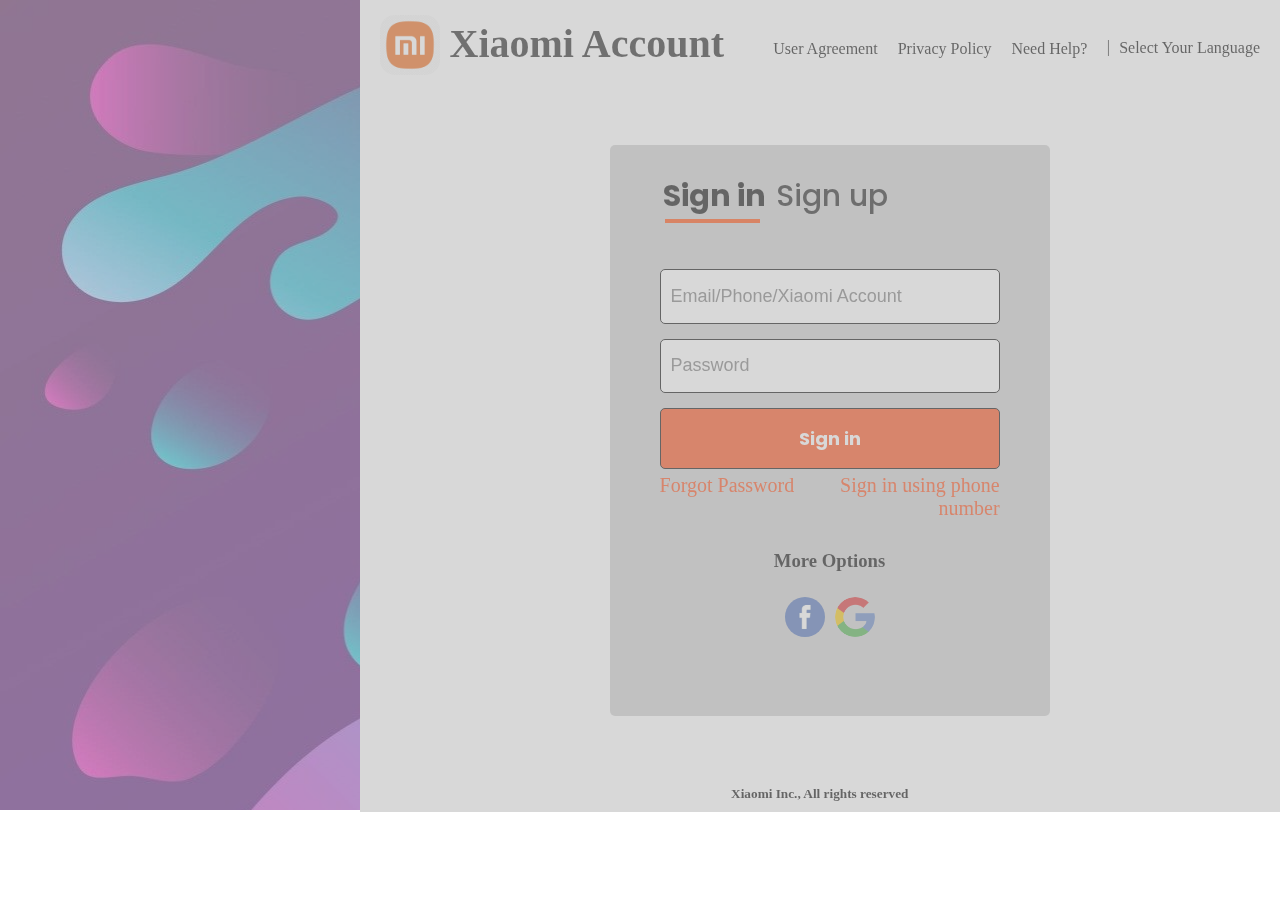
==== restaurant_management.html @ 1f03697a "Rename index.html to restaurant_management.html" ====
<!DOCTYPE html>
<html lang="en">

<head>
    <meta charset="UTF-8">
    <meta http-equiv="X-UA-Compatible" content="IE=edge">
    <meta name="viewport" content="width=device-width, initial-scale=1.0">
    <title>Xiaomi Account- Sign in</title>
    <link rel="stylesheet" href="style.css">
    <link rel="preconnect" href="https://fonts.googleapis.com">
    <link rel="preconnect" href="https://fonts.gstatic.com" crossorigin>
    <link href="https://fonts.googleapis.com/css2?family=Poppins:wght@100;200;400;700&display=swap" rel="stylesheet">
</head>

<body>
    <section class="left-side">
        <div>
            
        </div>
    </section>
    <section class="right-side">
        <div class="navbar">
            <div class="logo">
                <img src="mi-logo.jpg" alt="Mi">
                <h1>Xiaomi Account</h1>
            </div>
            <div>
                <ul>
                    <li><a>User Agreement</a></li>
                    <li><a>Privacy Policy</a></li>
                    <li><a>Need Help?</a></li>
                </ul>
            </div>
            <div class="partition">|</div>
            <div class="lang-select">
                <a href="">Select Your Language</a>
            </div>
        </div>
        <div class="login-window">
            <div class="sign-in-up">
                <div><a href="" class="sign-in">Sign in</a></div>
                <div><a href="" class="sign-up">Sign up</a></div>
            </div>
            <form action="">
                <input type="text" placeholder="Email/Phone/Xiaomi Account">
                <input type="text" placeholder="Password">
                <button>Sign in</button>
            </form>
            <div class="help">
                <a href="">Forgot Password</a>
                <a href="" class="help-right">Sign in using phone<br>number</a>
            </div>
            <h3>More Options</h3>
            <div class="img-col">
                <a href=""><img src="facebook-logo.png"></a>
                <a href=""><img src="google-logo.png"></a>
            </div>
        </div>
        <div class="footer">
            <h5>Xiaomi Inc., All rights reserved</h5>
        </div>
    </section>
</body>

</html>
---- style.css ----
*{
    margin: 0;
    padding: 0;
}
body{
    display: flex;
    opacity: 0.6;
    filter: brightness(75%);
}
.left-side{
    width: 500px;
    height: 810px;
    position: static;
    background-image: url(left-background.jpg);
}
.right-side{
    background: white;
    width: 100%;
    height: 100%;
}
.navbar{
    display: flex;
    margin: 0px;
    padding: 20px;
    justify-content: space-between;
}
.logo{
    display: flex;
    margin: 0;
    padding: 0;
}
.navbar img{
    width: 60px;
    height: 60px;
    margin-right: 10px;
    margin-top: -5px;
    border-radius: 15px;
}
.navbar h1{
    font-size: 40px;
    font-weight: bold;
    color: black;
    opacity: 0.9;
}
.navbar ul{
    display: flex;
    text-align: right;
    margin-left: 30px;
    margin-top: 10px;
}
.navbar ul li{
    list-style-type: none;
    padding: 10px;
    cursor: pointer;
}
.navbar ul li a{
    color: black;
    font-weight: 300;
}
.navbar ul li a:hover{
    color: rgb(255, 115, 0);
}
.partition{
    margin-top: 18px;
}
.lang-select{
    margin-top: 19px;
}
.lang-select a{
    text-decoration: none;
    color: black;
    font-weight: 300;
}
.lang-select a:hover{
    color: rgb(255, 115, 0);
}

.login-window{
    display: grid;
    margin-top: 50px;
    margin-left: 250px;
    margin-bottom: 70px;
    background: rgba(0, 0, 0, 0.2);
    justify-content: center;
    box-sizing: border-box;
    border-radius: 5px;
    width: 440px;
    padding: 20px;
    height: 100%;
}
.sign-in-up{
    display: flex;
    margin-top: 8px;
    font-family: 'Poppins', sans-serif;
}
.sign-in{
    text-decoration: none;
    margin: 3px;
    font-size: 30px;
    color: black;
    font-weight: bold;
}
.sign-in::after{
    content: '';
    width: 90%;
    height: 4px;
    background: orangered;
    display: block;
    margin: auto;
    transition: 500ms;
}
.sign-up{
    text-decoration: none;
    margin-left: 10px;
    font-size: 30px;
    color: black;
    font-weight: bold;
    opacity: 0.9;
    font-weight: 500;
}
.login-window form{
    display: grid;
    width: 340px;
    height: 200px;
}
.login-window form input{
    margin-bottom: 15px;
    border-radius: 5px;
    border: 1px solid black;
    padding: 10px;
    font-size: 18px;
    font-weight: 500;
}
.login-window form button{
    background-color: rgb(253, 70, 14);
    border: transparent;
    color: white;
    font-size: 18px;
    font-weight: bold;
    cursor: pointer;
    border-radius: 5px;
    border: 1px solid black;
    padding: 10px;
    font-family: 'Poppins', sans-serif;
}
.help{
    display: flex;
    justify-content: space-between;
    margin-top: 5px;
}
.help a{
    text-decoration: none;
    color:rgb(253, 70, 14);
    font-size: 20px;
}
.help-right{
    text-align: right;
}
.help a:hover{
    color: rgb(131, 28, 2);
}
.login-window h3{
    margin-top: 30px;
    text-align: center;
}
.img-col{  
    display: flex;
    justify-content: center;
}

.img-col img{
    margin-top: 20px;
    margin-bottom: 50px;
    width: 40px;
    height: 40px;
    border-radius: 50%;
    padding: 5px;
}
.footer{
    text-align: center;
    margin-bottom: 10px;
    font-weight: lighter;
}
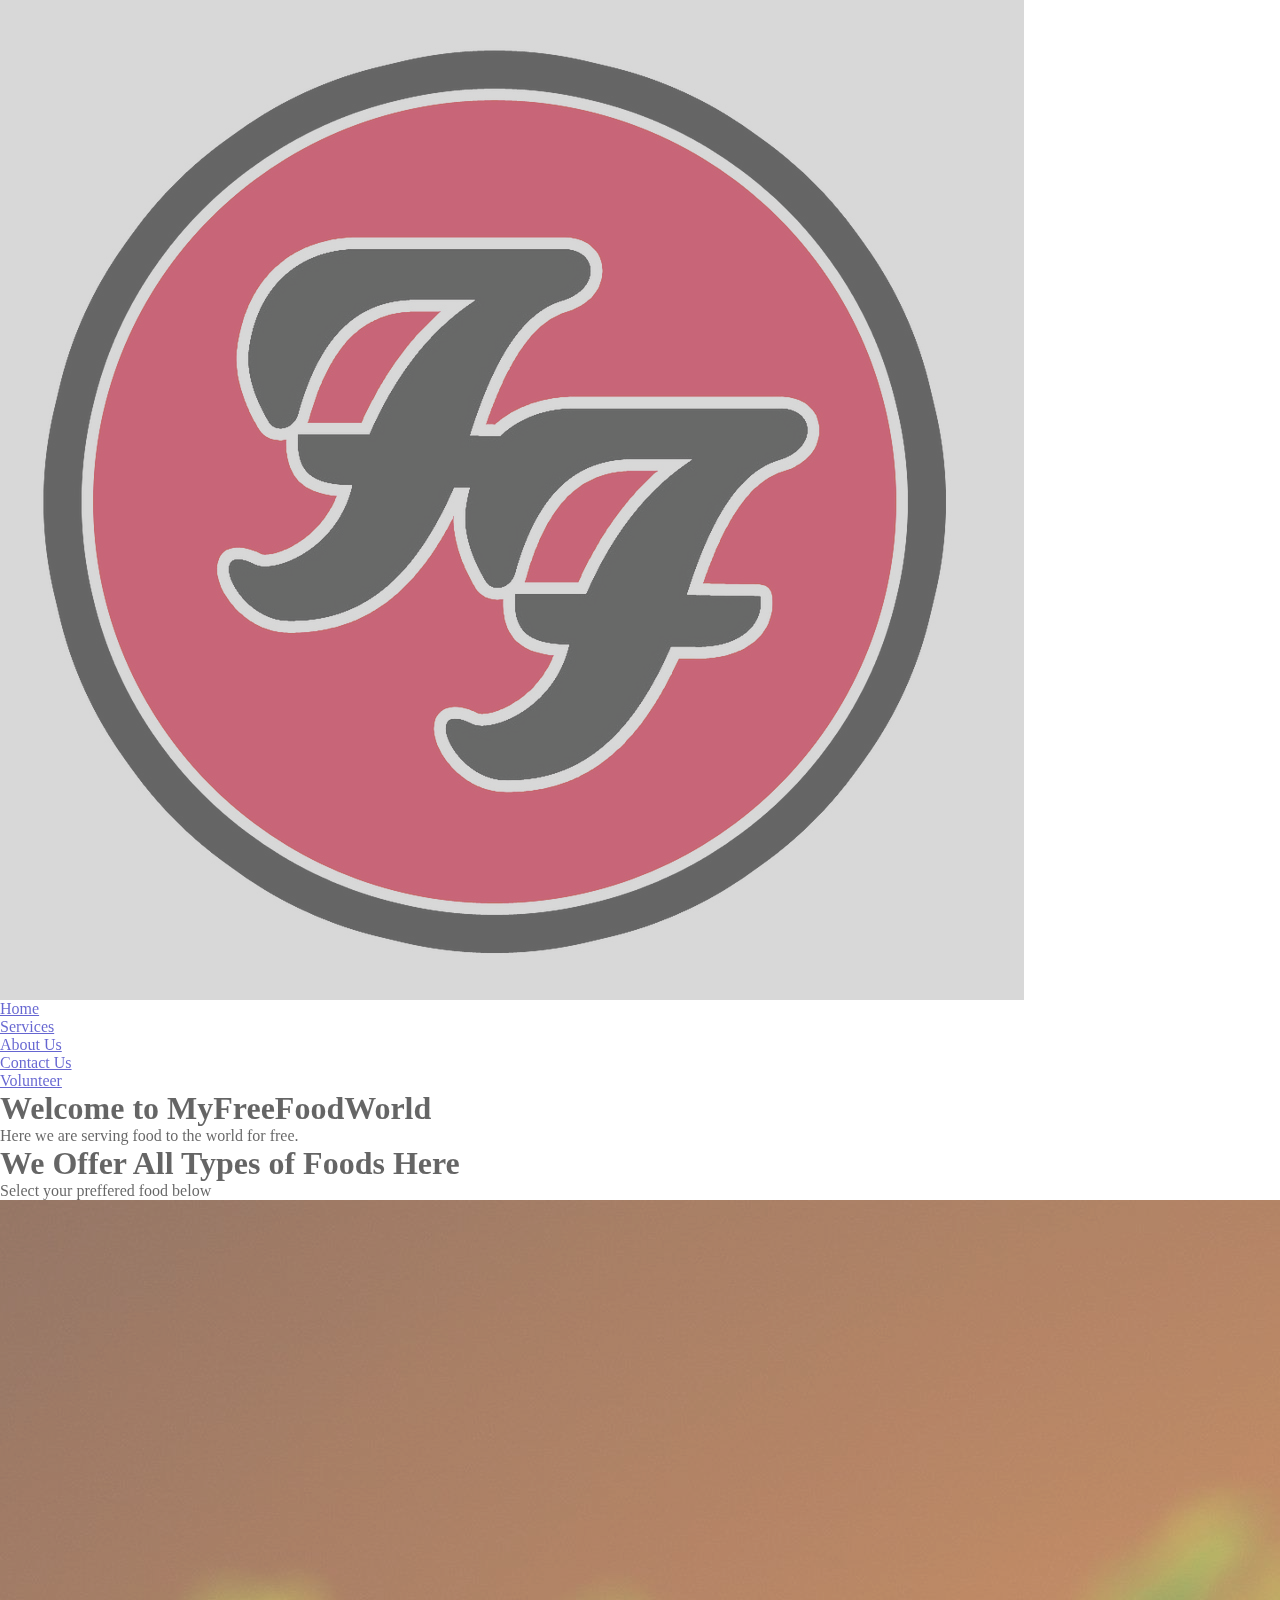
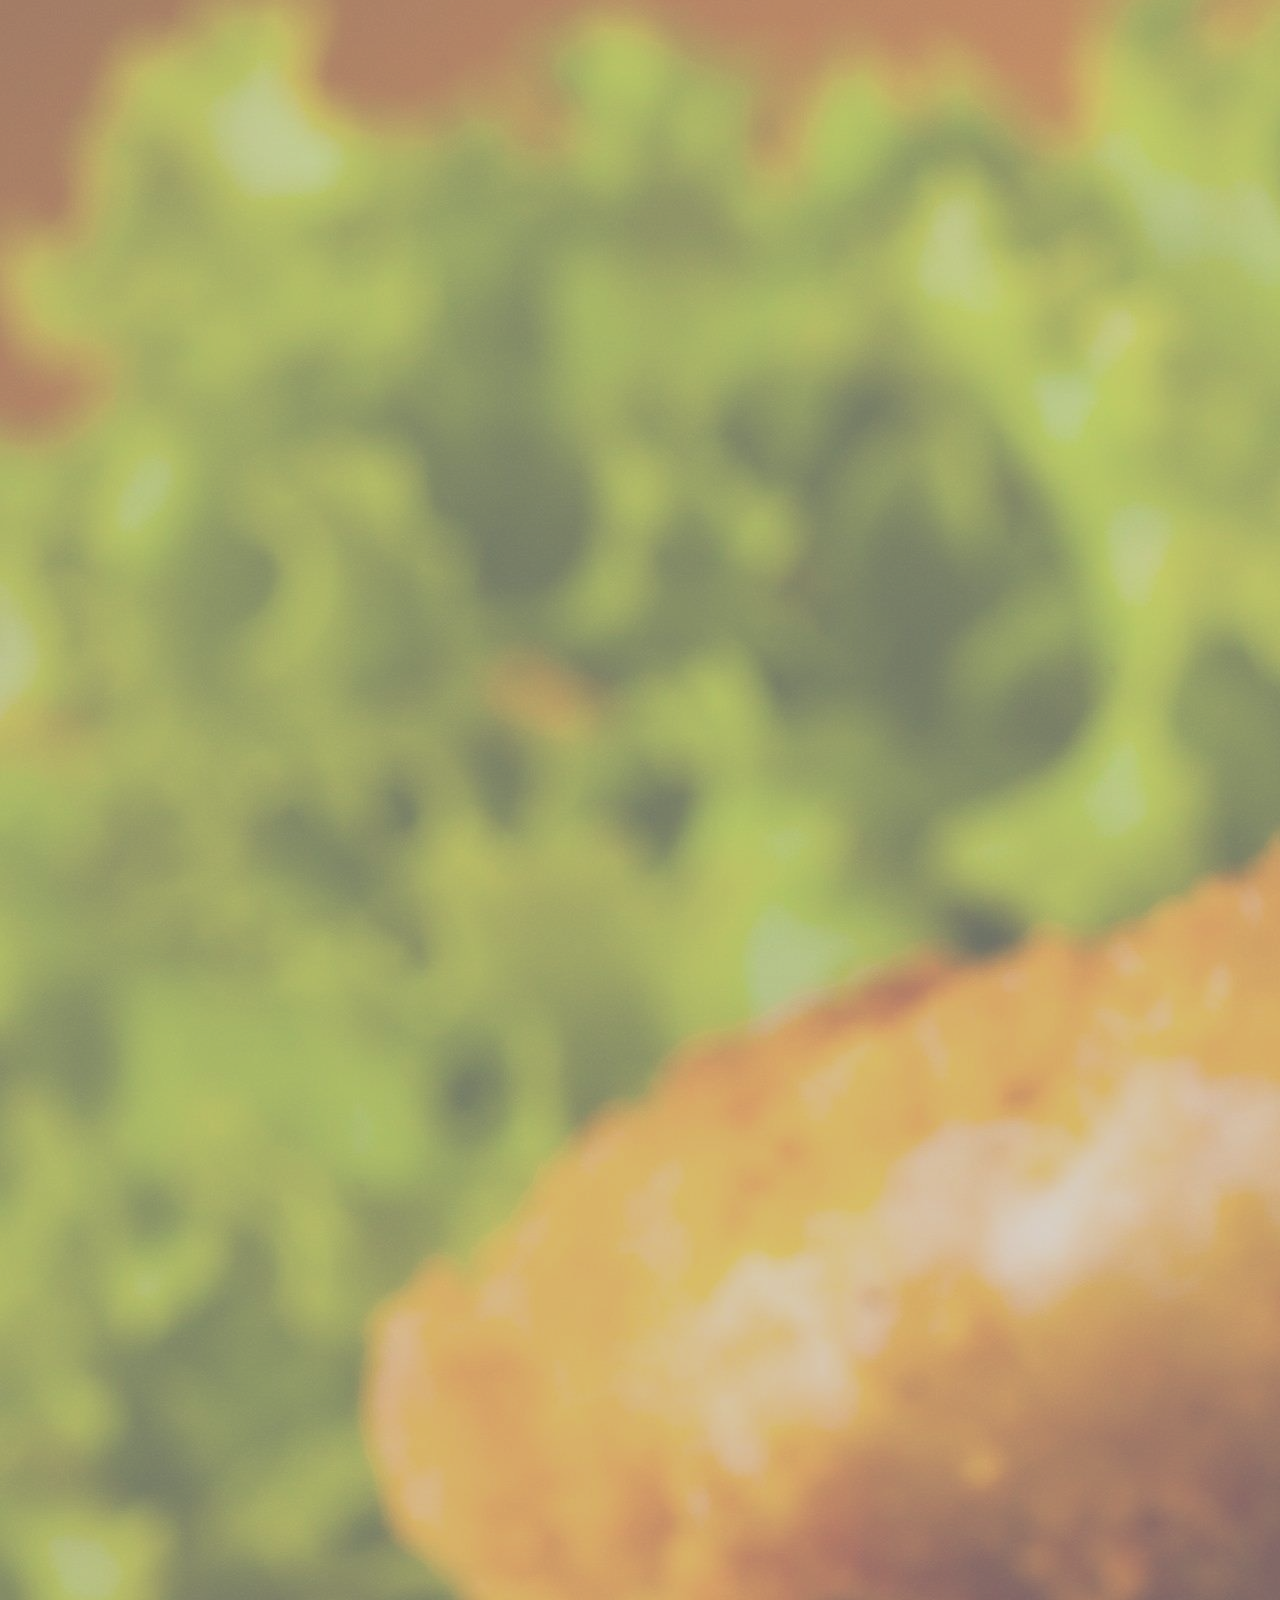
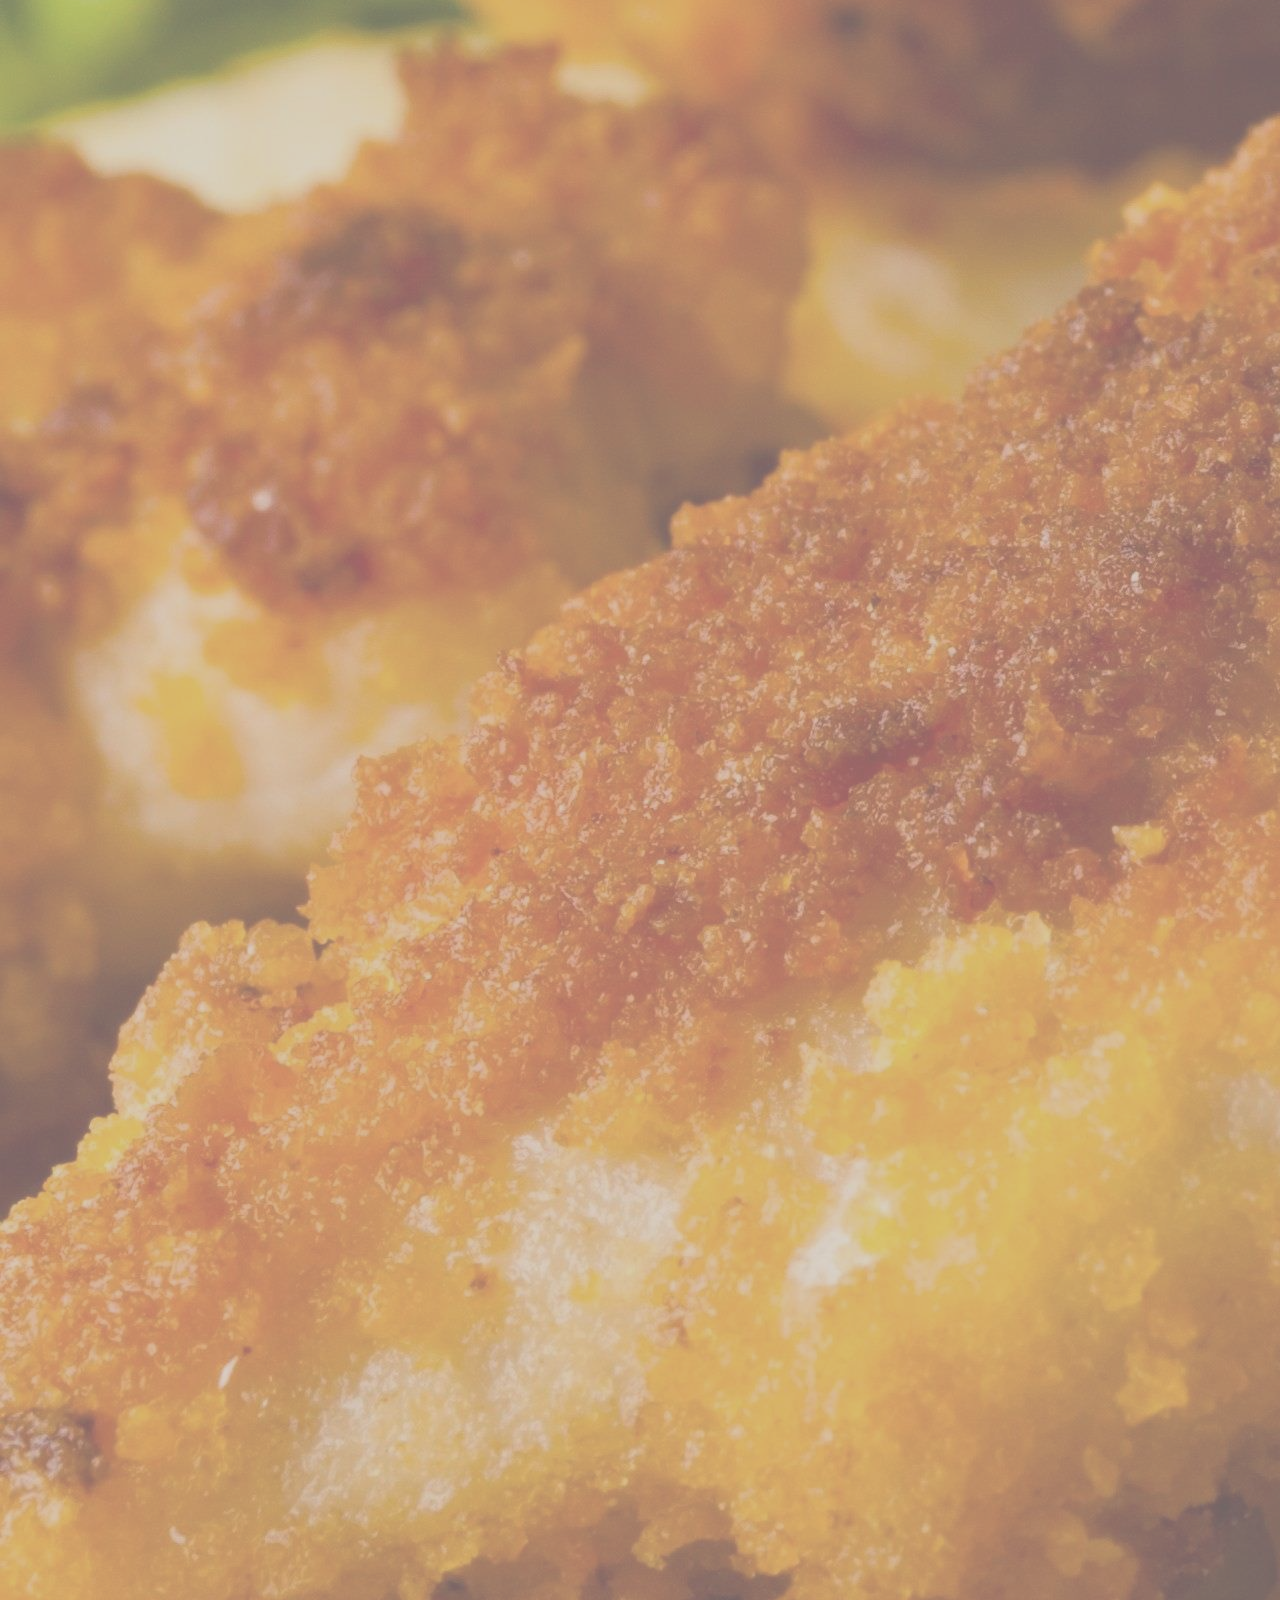
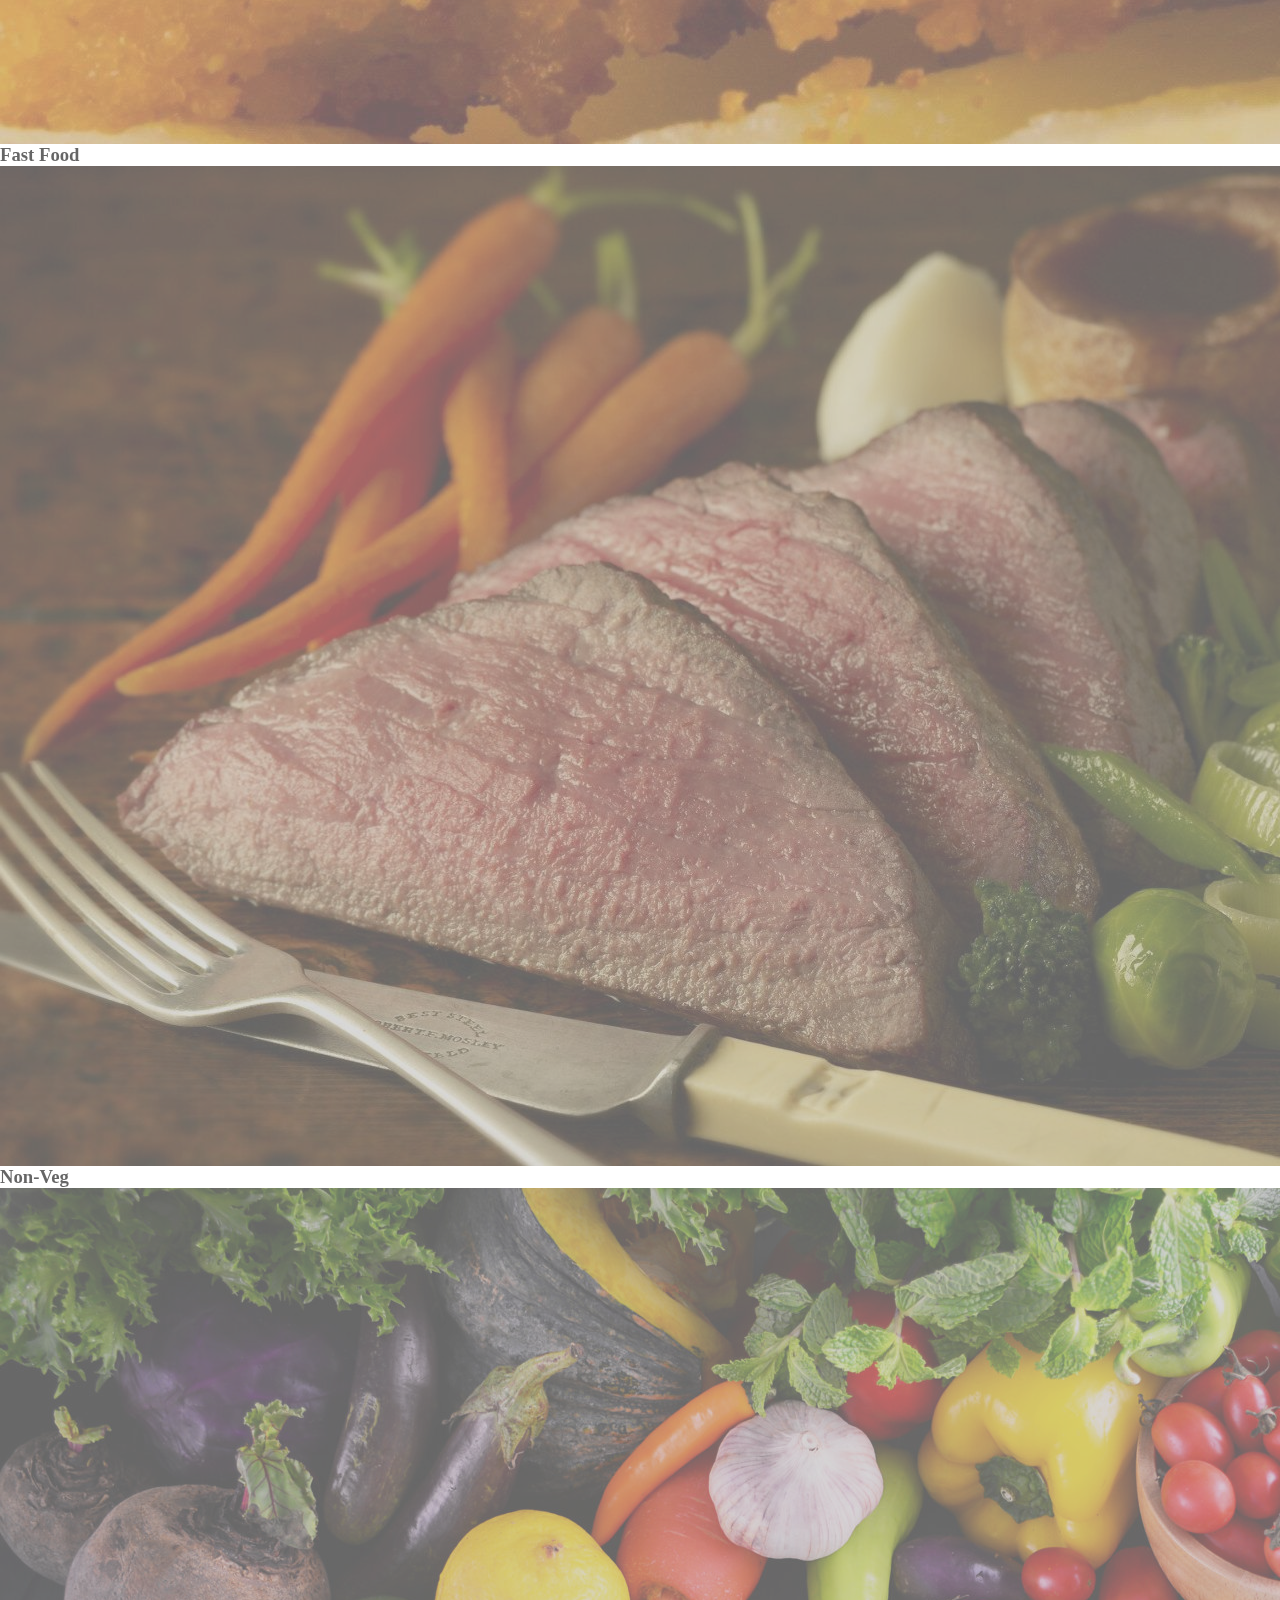
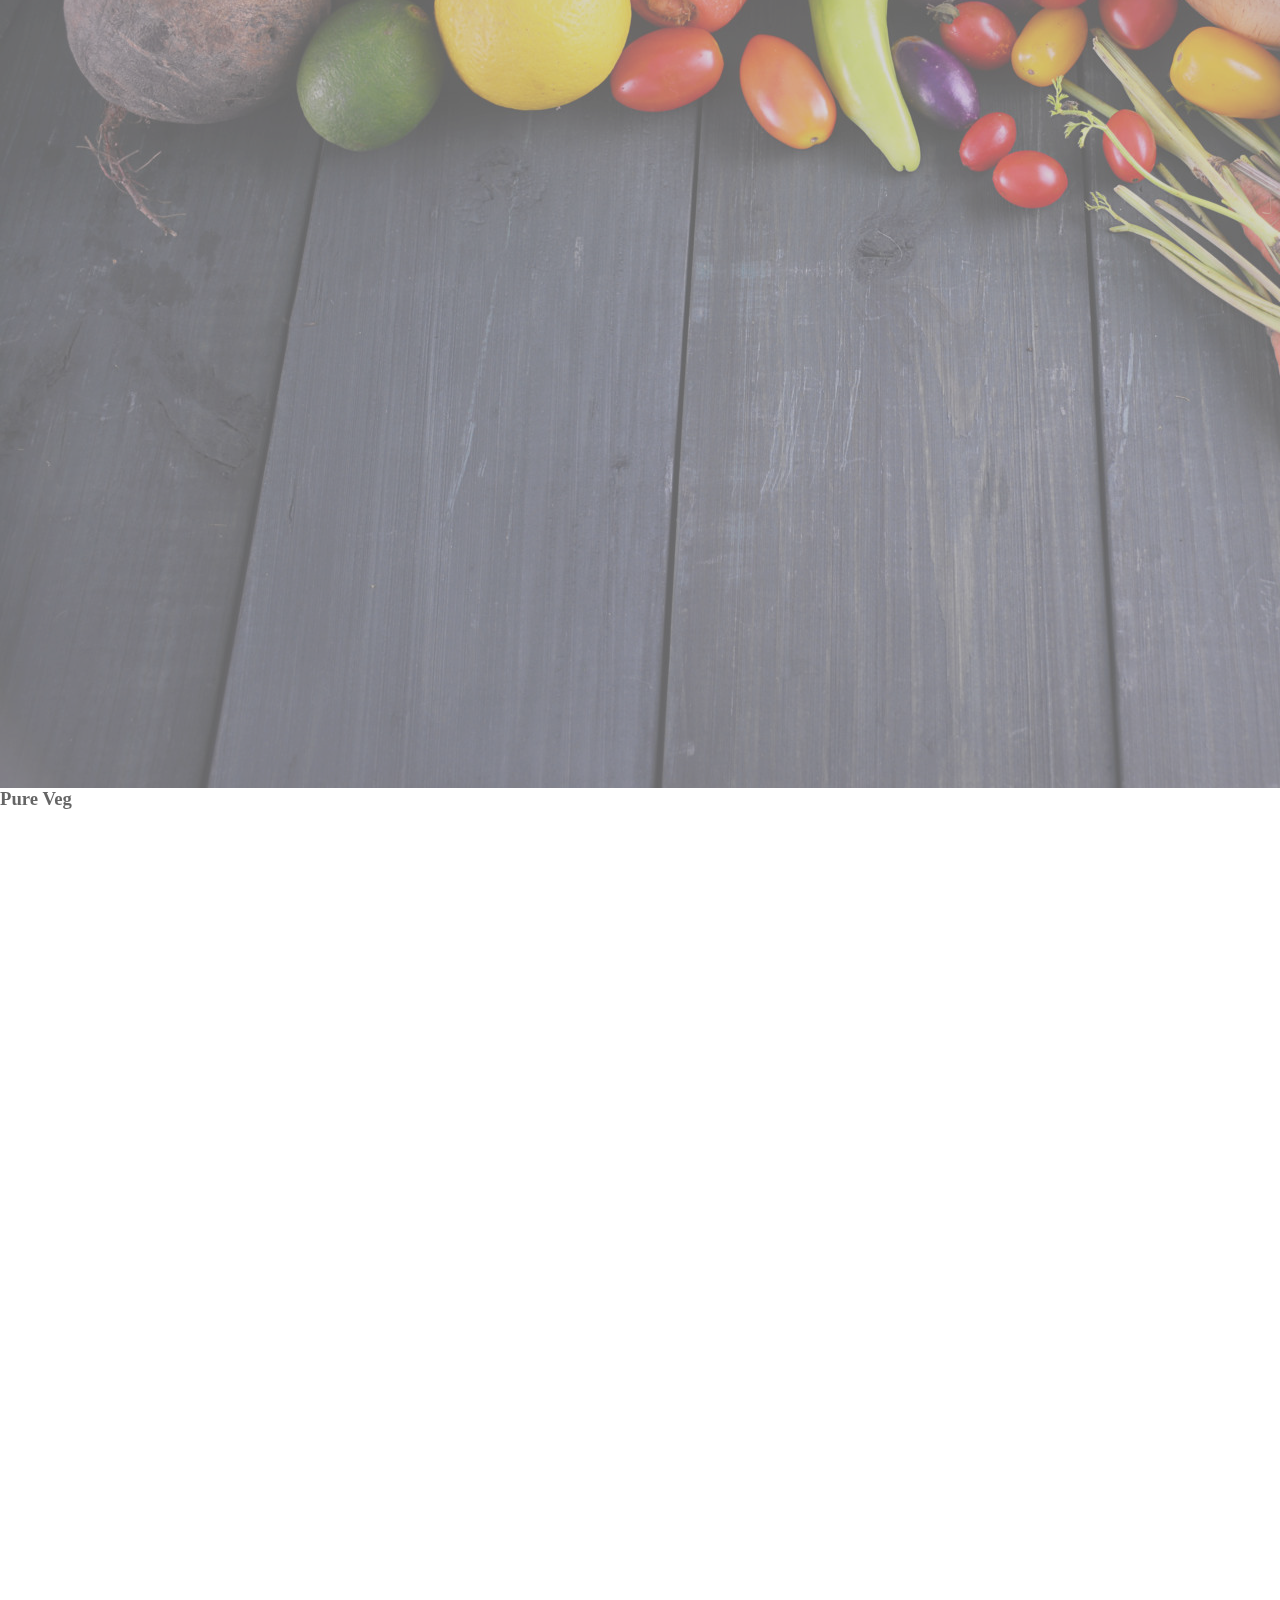
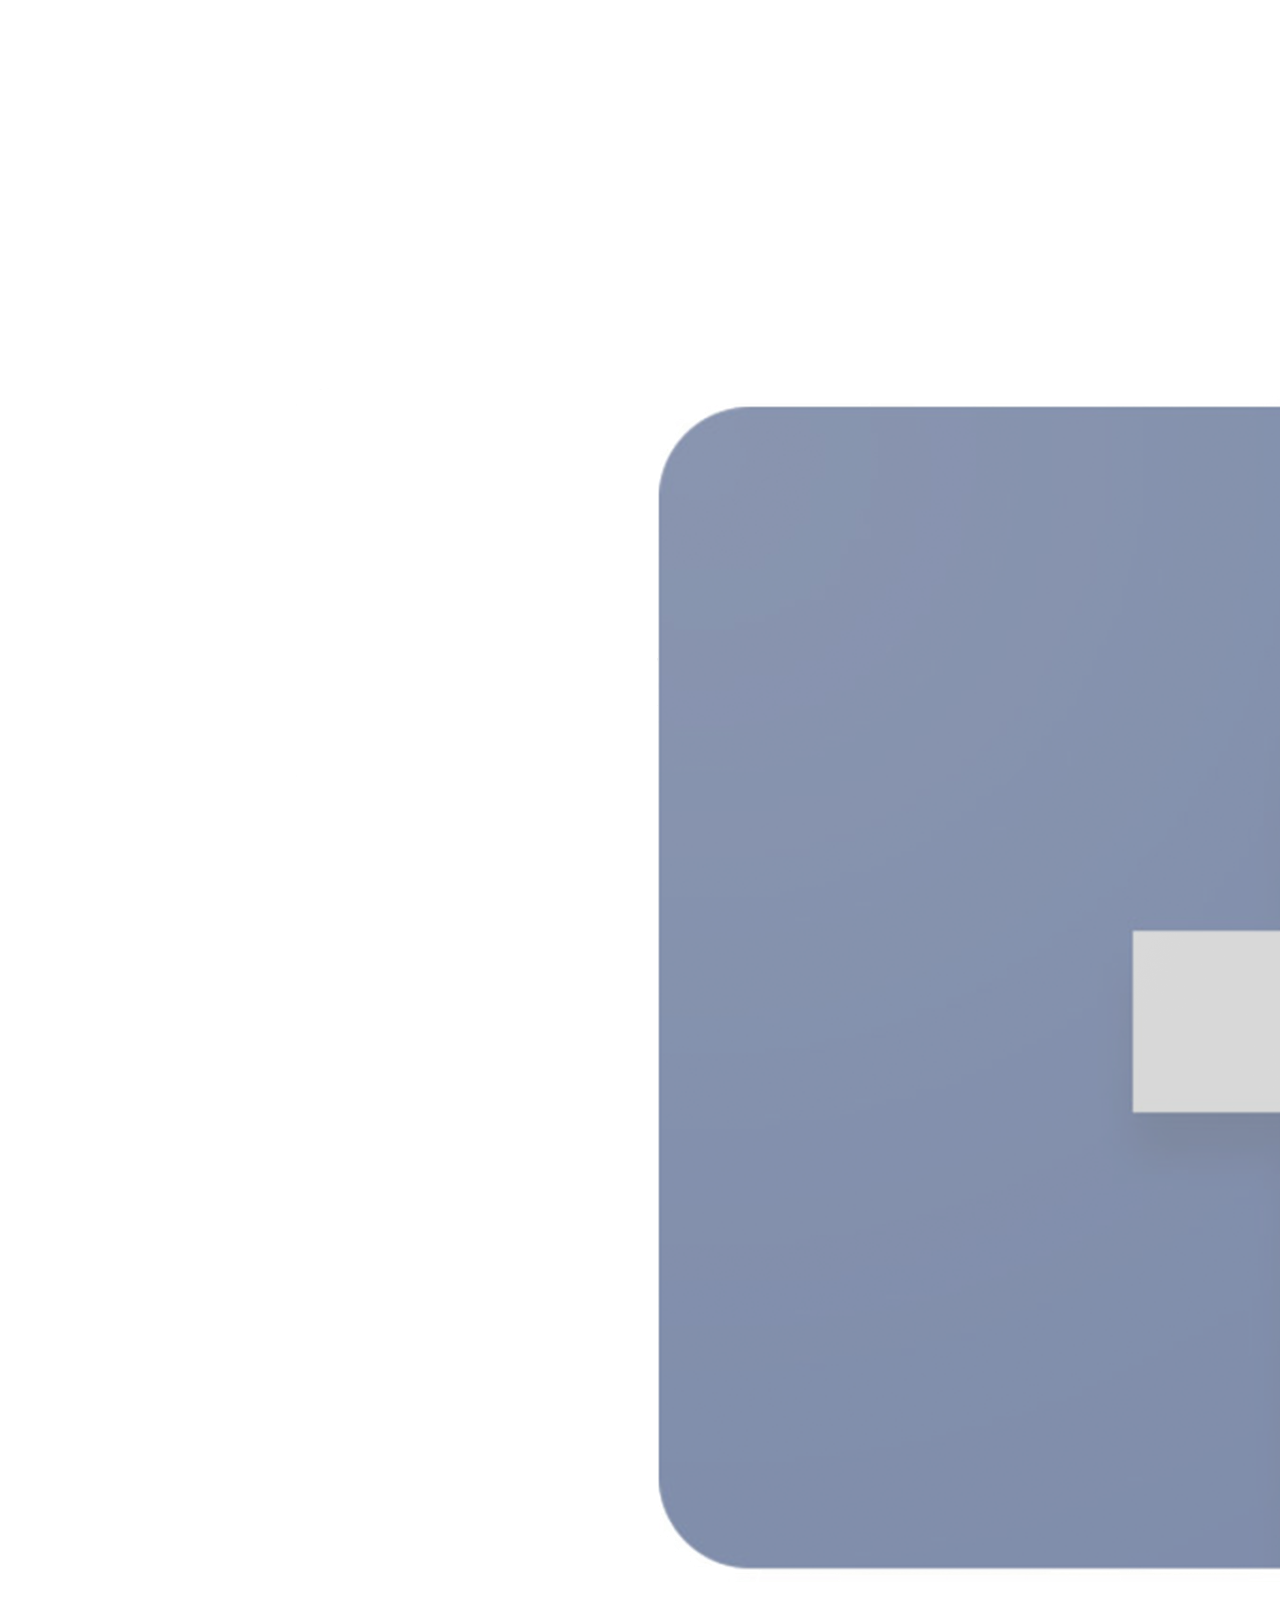
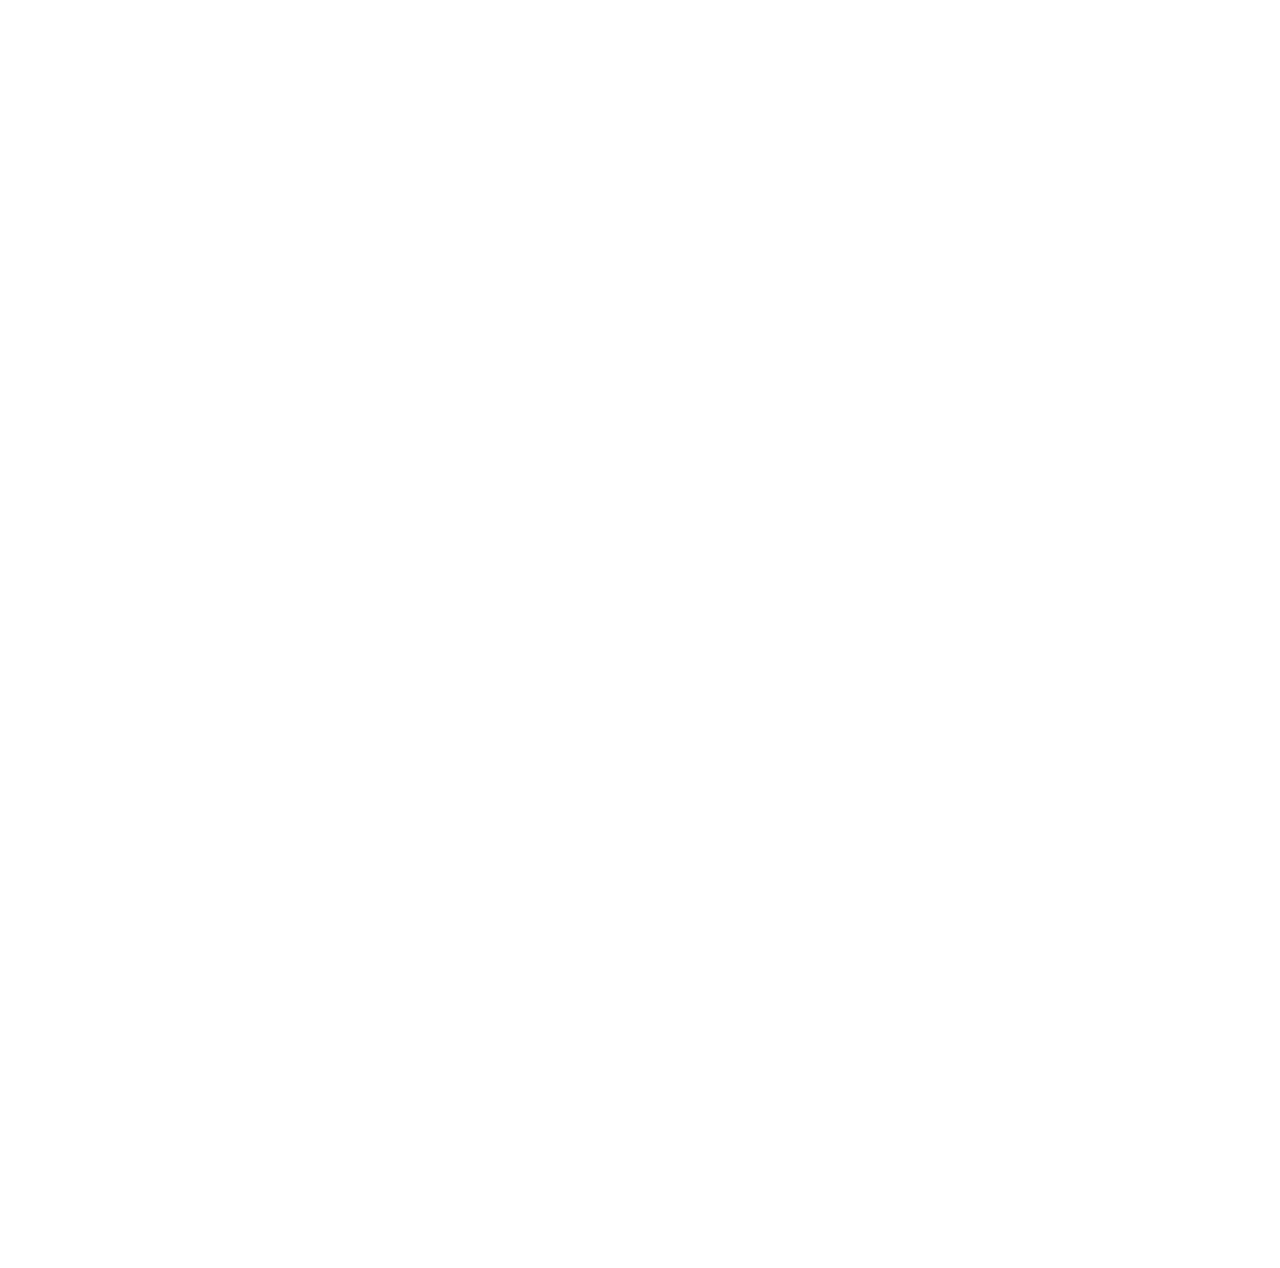
==== commit fb3dbd3c: "Rename restaurant_management.html.html to restaurant_management.html" ====
--- a/restaurant_management.html
+++ b/restaurant_management.html
@@ -1,65 +1,68 @@
-<!DOCTYPE html>
-<html lang="en">
+<DOCTYPE html>
+    <html lang="en">
+    <html>
 
-<head>
-    <meta charset="UTF-8">
-    <meta http-equiv="X-UA-Compatible" content="IE=edge">
-    <meta name="viewport" content="width=device-width, initial-scale=1.0">
-    <title>Xiaomi Account- Sign in</title>
-    <link rel="stylesheet" href="style.css">
-    <link rel="preconnect" href="https://fonts.googleapis.com">
-    <link rel="preconnect" href="https://fonts.gstatic.com" crossorigin>
-    <link href="https://fonts.googleapis.com/css2?family=Poppins:wght@100;200;400;700&display=swap" rel="stylesheet">
-</head>
+    <head>
+        <title>MyFreeFoodWorld.com</title>
+        <link rel="stylesheet" href="style.css">
+        <link href='https://fonts.googleapis.com/css?family=Aclonica' rel='stylesheet'>
+        <link rel="preconnect" href="https://fonts.googleapis.com">
+        <link rel="preconnect" href="https://fonts.gstatic.com" crossorigin>
+        <link href="https://fonts.googleapis.com/css2?family=Poppins:wght@100;400;600&display=swap" rel="stylesheet">
+    </head>
+    <body>
+        <nav id="navbar">
+            <div id="logo">
+                <a href="index.html"><img src="logo.jpeg" alt="FreeFood(FF).com"></a>
+            </div>
+            <ul>
+                <li class="item"><a href="#">Home</a></li>
+                <li class="item"><a href="#">Services</a></li>
+                <li class="item"><a href="#">About Us</a></li>
+                <li class="item"><a href="#">Contact Us</a></li>
+                <li class="item"><a href="#">Volunteer</a></li>
+            </ul>
+        </nav>
+        <div class="form">
+            <h1>Welcome to MyFreeFoodWorld</h1>
+            <p>Here we are serving food to the world for free.</p>
+        </div>
+        <section class="food">
+            <div>
+                <h1>We Offer All Types of Foods Here</h1>
+                <p>Select your preffered food below</p>
+            </div>
+            <div class="row">
+                <div class="food-column">
+                    <img src="fast-food.jpg">
+                    <div class="layer">
+                        <h3>Fast Food</h3>
+                    </div>
+                </div>
+                <div class="food-column">
+                    <img src="non-veg.jpeg">
+                    <div class="layer">
+                        <h3>Non-Veg</h3>
+                    </div>
+                </div>
+                <div class="food-column">
+                    <img src="veggies.jpg">
+                    <div class="layer">
+                        <h3>Pure Veg</h3>
+                    </div>
+                </div>
+        </section>
+        <section class="footer">
+            <h4>About Us</h4>
+            <p>Lorem, ipsum dolor sit amet consectetur adipisicing elit. Dolorem, error ad labore, sit quia vel velit omnis mollitia ab<br>
+                corrupti consequatur incidunt, eaque quod impedit? Iure deserunt corporis quos sint.</p>
+                <div class="logos">
+                    <img src="fb-logo.png" alt="">
+                    <img src="insta-logo.png" alt="">
+                    <img src="Linkedin-logo.png" alt="">
+                    <img src="twitter-logo.png" alt="">
+                </div>
+        </section>
+    </body>
 
-<body>
-    <section class="left-side">
-        <div>
-            
-        </div>
-    </section>
-    <section class="right-side">
-        <div class="navbar">
-            <div class="logo">
-                <img src="mi-logo.jpg" alt="Mi">
-                <h1>Xiaomi Account</h1>
-            </div>
-            <div>
-                <ul>
-                    <li><a>User Agreement</a></li>
-                    <li><a>Privacy Policy</a></li>
-                    <li><a>Need Help?</a></li>
-                </ul>
-            </div>
-            <div class="partition">|</div>
-            <div class="lang-select">
-                <a href="">Select Your Language</a>
-            </div>
-        </div>
-        <div class="login-window">
-            <div class="sign-in-up">
-                <div><a href="" class="sign-in">Sign in</a></div>
-                <div><a href="" class="sign-up">Sign up</a></div>
-            </div>
-            <form action="">
-                <input type="text" placeholder="Email/Phone/Xiaomi Account">
-                <input type="text" placeholder="Password">
-                <button>Sign in</button>
-            </form>
-            <div class="help">
-                <a href="">Forgot Password</a>
-                <a href="" class="help-right">Sign in using phone<br>number</a>
-            </div>
-            <h3>More Options</h3>
-            <div class="img-col">
-                <a href=""><img src="facebook-logo.png"></a>
-                <a href=""><img src="google-logo.png"></a>
-            </div>
-        </div>
-        <div class="footer">
-            <h5>Xiaomi Inc., All rights reserved</h5>
-        </div>
-    </section>
-</body>
-
-</html>
+    </html>
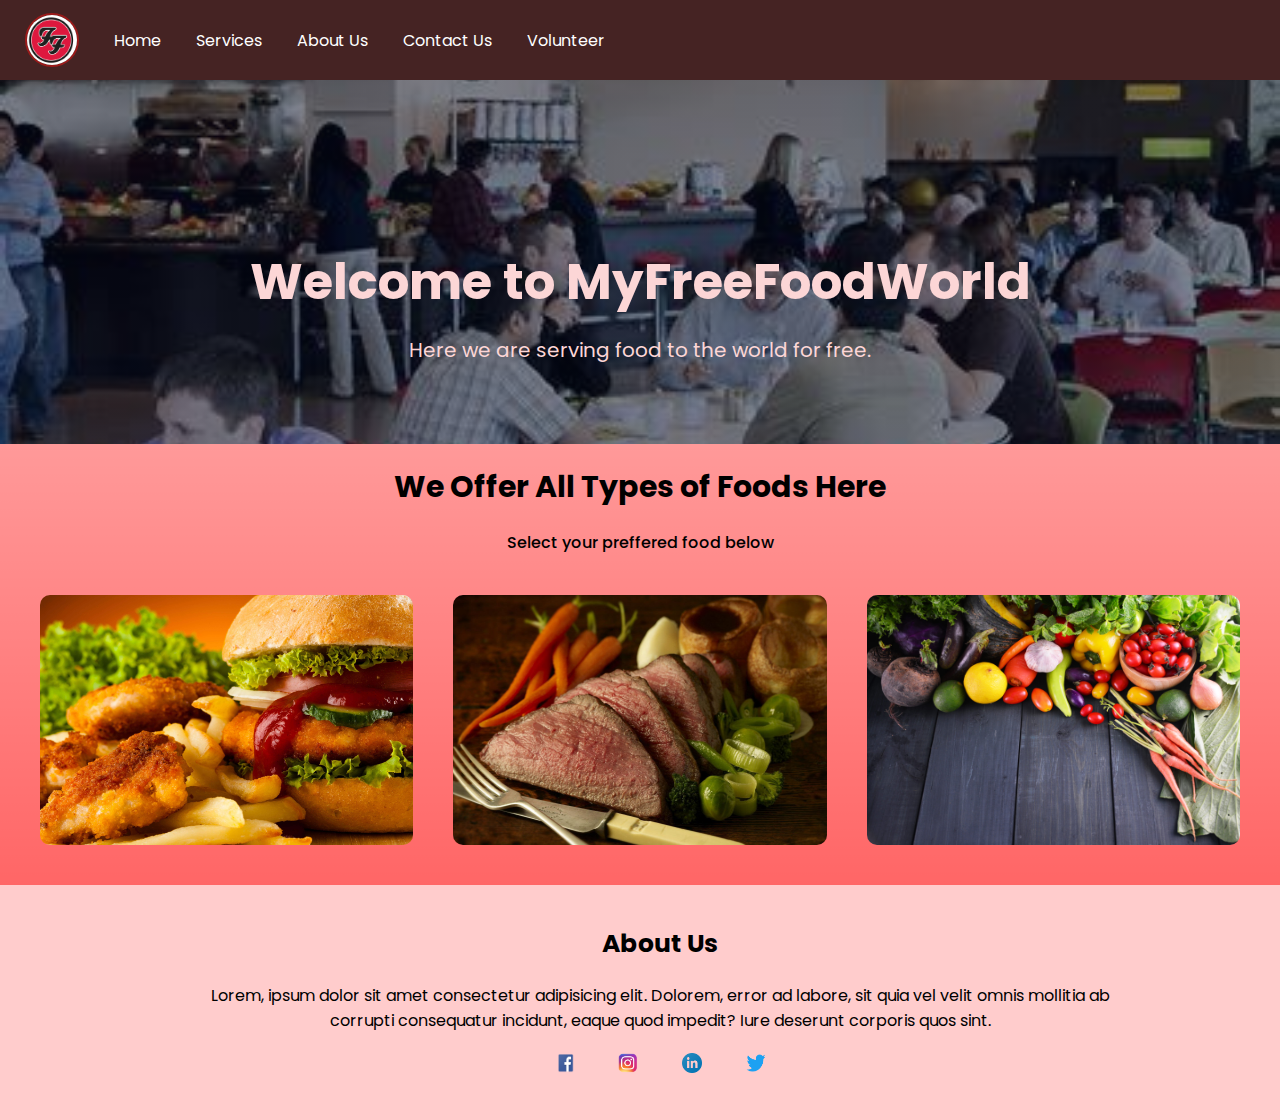
==== commit d9a49428: "Update restaurant_management.html" ====
--- a/restaurant_management.html
+++ b/restaurant_management.html
@@ -4,12 +4,215 @@
 
     <head>
         <title>MyFreeFoodWorld.com</title>
-        <link rel="stylesheet" href="style.css">
         <link href='https://fonts.googleapis.com/css?family=Aclonica' rel='stylesheet'>
         <link rel="preconnect" href="https://fonts.googleapis.com">
         <link rel="preconnect" href="https://fonts.gstatic.com" crossorigin>
         <link href="https://fonts.googleapis.com/css2?family=Poppins:wght@100;400;600&display=swap" rel="stylesheet">
+        <style>
+            * {
+                margin: 0;
+                padding: 0;
+                font-family: 'Poppins', sans-serif;
+            }
+
+            /*CSS Variables*/
+            :root {
+                --navbar-height: 205px;
+            }
+
+            /*Navigation Bar*/
+            #navbar {
+                display: flex;
+                align-items: center;
+                background-color: brown;
+                position: relative;
+                opacity: 0.9;
+            }
+
+            /*Logo and Image*/
+            #logo {
+                margin: 10px 35px;
+            }
+
+            #logo img {
+                border: 2px solid rgb(145, 2, 2);
+                border-radius: 50%;
+                margin: 3px -10px;
+                height: 50px;
+                width: 50px;
+                transition: 400ms;
+            }
+
+            #logo img:hover {
+                scale: 1.1;
+            }
+
+            /*List Styling*/
+
+            #navbar ul {
+                font-family: 'Segoe UI', Tahoma, Geneva, Verdana, sans-serif;
+                display: flex;
+            }
+
+            #navbar::before {
+                content: "";
+                background-color: rgba(0, 0, 0, 0.7);
+                position: absolute;
+                height: 100%;
+                width: 100%;
+                z-index: -1;
+
+            }
+
+            #navbar ul li {
+                list-style-type: none;
+                font-size: 1rem;
+                font-weight: 400;
+            }
+
+            #navbar ul li a {
+                display: block;
+                color: white;
+                padding: 2px 10px;
+                margin-right: 15px;
+                text-decoration: none;
+                border-radius: 20px;
+
+            }
+
+            #navbar ul a:hover {
+                color: black;
+                background-color: rgb(255, 255, 255);
+            }
+
+            .form {
+                text-align: center;
+                color: rgb(252, 214, 214);
+                background-image: linear-gradient(rgba(4, 9, 30, 0.5), rgba(4, 9, 30, 0.5)), url(cover.jpeg);
+                background-position: center;
+                background-size: cover;
+                height: 300px;
+                padding-top: 5%;
+            }
+
+            .form h1 {
+                font-size: 50px;
+                margin-top: 100px;
+                margin-bottom: 15px;
+            }
+
+            .form p {
+                font-size: 20px;
+            }
+
+            .btn {
+                margin: 15px;
+                padding: 3px;
+                border: 2px solid orange;
+                background-color: orangered;
+                color: black;
+                border-radius: 15px;
+                filter: saturate(90%);
+            }
+
+            .btn:hover {
+                filter: saturate(100%);
+            }
+
+            .food {
+                background: linear-gradient(rgba(255, 0, 0, 0.4), rgba(255, 0, 0, 0.6));
+            }
+
+            .food h1 {
+                text-align: center;
+                margin: auto;
+                padding: 20px;
+                font-size: 30px;
+                font-weight: bold;
+            }
+
+            .food p {
+                text-align: center;
+                font-weight: 500;
+            }
+
+            .row {
+                margin: auto;
+                padding: 20px;
+                display: flex;
+                justify-content: space-between;
+            }
+
+            .food-column {
+                flex-basis: 32;
+                flex-direction: row;
+                border-radius: 10px;
+                margin: 20px;
+                position: relative;
+                text-align: center;
+                overflow: hidden;
+                transition: 500ms;
+                cursor: pointer;
+            }
+
+            .food-column:hover {
+                transform: scale(1.05);
+            }
+
+            .food-column img {
+                width: 400px;
+                height: 250px;
+            }
+
+            .layer {
+                position: absolute;
+                width: 100%;
+                height: 100%;
+                top: 0;
+                color: transparent;
+            }
+
+            .layer h3 {
+                margin-top: 150px;
+                font-size: 60px;
+                font-weight: 600;
+            }
+
+            .layer:hover {
+                color: black;
+                background: rgba(255, 255, 255, 0.4);
+            }
+
+            .footer {
+                width: 100%;
+                text-align: center;
+                padding: 20px;
+                background: rgba(255, 0, 0, 0.2);
+            }
+
+            .footer h4 {
+                margin: 20px 0px;
+                font-weight: bold;
+                font-size: 25px;
+            }
+
+            .logos img {
+                --scale: 1;
+                width: 20px;
+                height: 20px;
+                color: red;
+                margin: 20px;
+                cursor: pointer;
+                transition: 300ms;
+            }
+
+            .logos img:hover {
+                --scale: 1.7;
+                transform: scale(var(--scale));
+            }
+        </style>
     </head>
+
     <body>
         <nav id="navbar">
             <div id="logo">
@@ -54,14 +257,15 @@
         </section>
         <section class="footer">
             <h4>About Us</h4>
-            <p>Lorem, ipsum dolor sit amet consectetur adipisicing elit. Dolorem, error ad labore, sit quia vel velit omnis mollitia ab<br>
+            <p>Lorem, ipsum dolor sit amet consectetur adipisicing elit. Dolorem, error ad labore, sit quia vel velit
+                omnis mollitia ab<br>
                 corrupti consequatur incidunt, eaque quod impedit? Iure deserunt corporis quos sint.</p>
-                <div class="logos">
-                    <img src="fb-logo.png" alt="">
-                    <img src="insta-logo.png" alt="">
-                    <img src="Linkedin-logo.png" alt="">
-                    <img src="twitter-logo.png" alt="">
-                </div>
+            <div class="logos">
+                <img src="fb-logo.png" alt="">
+                <img src="insta-logo.png" alt="">
+                <img src="Linkedin-logo.png" alt="">
+                <img src="twitter-logo.png" alt="">
+            </div>
         </section>
     </body>
 
